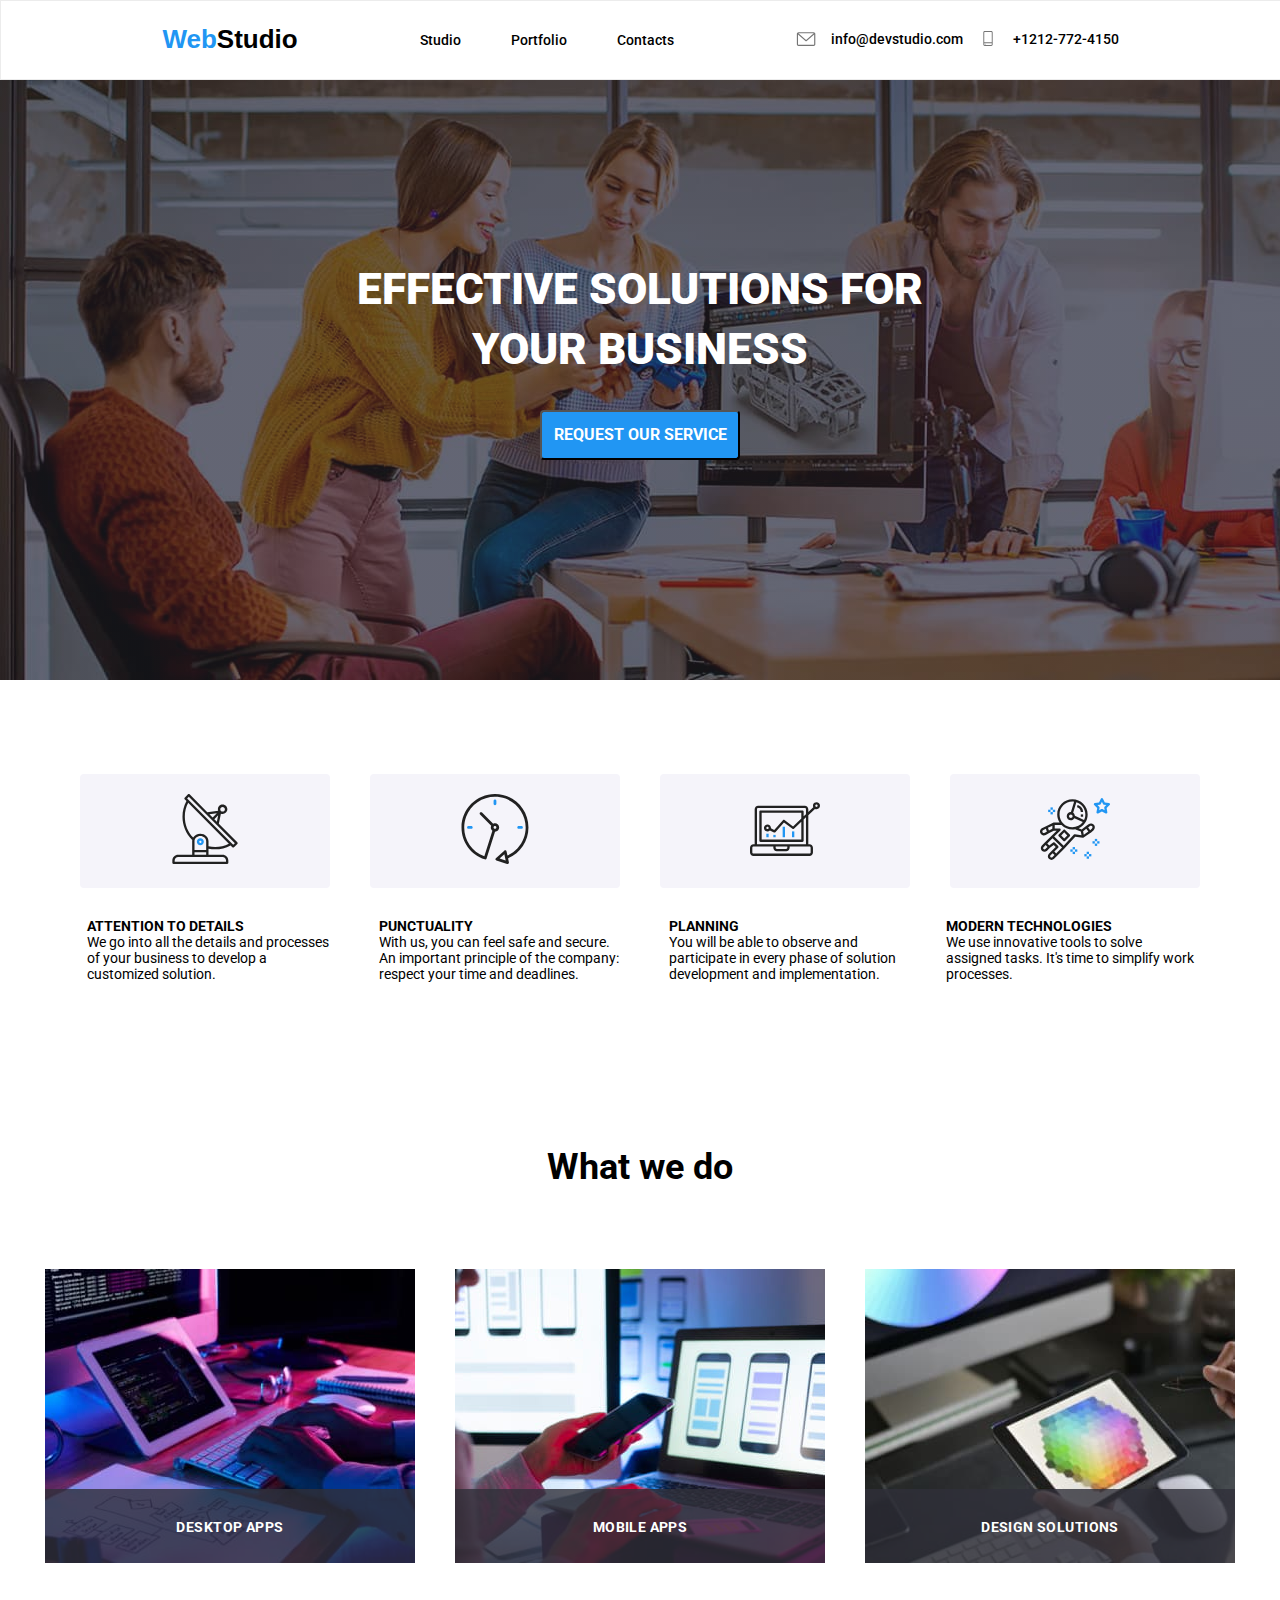
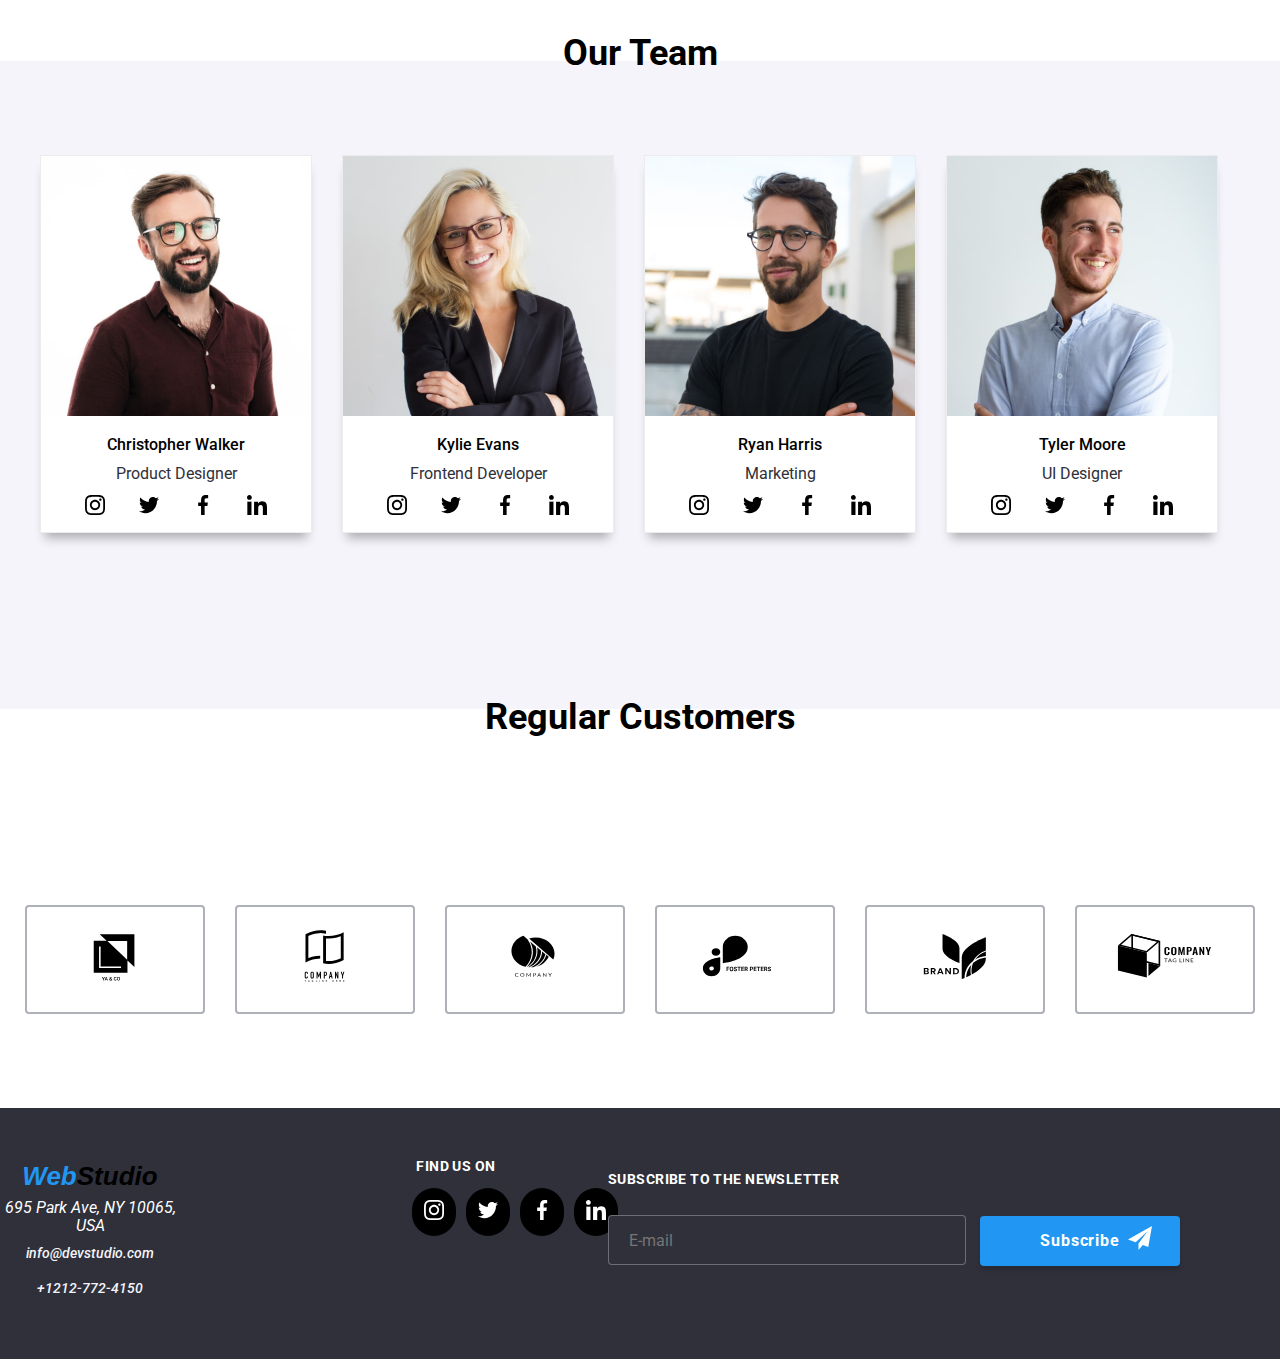
==== index.html @ 89158ddb "Initial commit" ====
<!DOCTYPE html>
<html lang="en">
  <head>
    <meta charset="UTF-8" />
    <meta name="viewport" content="width=device-width, initial-scale=1.0" />
    <title>Homework4</title>
    <link
      rel="stylesheet"
      href="https://cdnjs.cloudflare.com/ajax/libs/modern-normalize/2.0.0/modern-normalize.css"
    />

    <link rel="preconnect" href="https://fonts.googleapis.com" />
    <link rel="preconnect" href="https://fonts.gstatic.com" crossorigin />
    <link
      href="https://fonts.googleapis.com/css2?family=Roboto:ital,wght@0,100;0,300;0,400;0,500;0,700;0,900;1,100;1,300;1,400;1,500;1,700;1,900&display=swap"
      rel="stylesheet"
    />
    <link rel="stylesheet" href="CSS/style.css" />
  </head>

  <body>
    <!--Header Section-->
    <header class="header">
      <div class="container">
        <a
          class="header__logo"
          href="https://seriserj.github.io/goit-markup-hw-06/"
          ><p class="p__logo"><span class="span__logo">Web</span>Studio</p></a
        >
        <nav class="header__navigation">
          <ul>
            <li><a href="index.html">Studio</a></li>
            <li><a href="portfolio.html">Portfolio</a></li>
            <li><a href="#">Contacts</a></li>
          </ul>
        </nav>
        <div class="header__info">
          <svg class="item0">
            <use href="./images/icons/symbol-defs.svg#icon-envelope"></use>
          </svg>
          <a href="mailto:info@devstudio.com">info@devstudio.com</a>
          <svg class="item0">
            <use href="./images/icons/symbol-defs.svg#icon-smartphone"></use>
          </svg>
          <a href="tel:+1212-772-4150">+1212-772-4150</a>
        </div>
      </div>
    </header>
    <!--Main Section-->
    <main>
      <!--Hero section-->
      <section class="hero-section">
        <h1 class="hero-section__h1">
          EFFECTIVE SOLUTIONS FOR<br />YOUR BUSINESS
        </h1>
        <div class="div-button">
          <button data-modal-open type="button" class="hero-section__service">
            Request our service
          </button>
        </div>
      </section>
      <!--about section-->

      <ul class="about-cards">
        <li>
          <svg class="item1">
            <use href="./images/icons/symbol-defs.svg#icon-antenna"></use>
          </svg>
        </li>
        <li>
          <svg class="item1">
            <use href="./images/icons/symbol-defs.svg#icon-clock"></use>
          </svg>
        </li>
        <li>
          <svg class="item1">
            <use href="./images/icons/symbol-defs.svg#icon-diagram"></use>
          </svg>
        </li>
        <li>
          <svg class="item1">
            <use href="./images/icons/symbol-defs.svg#icon-astronaut"></use>
          </svg>
        </li>
      </ul>

      <section class="about">
        <div class="container">
          <div>
            <h5 class="about__h5">ATTENTION TO DETAILS</h5>
            <p class="about__text">
              We go into all the details and processes<br />of your business to
              develop a<br />customized solution.
            </p>
          </div>
          <div>
            <h5 class="about__h5">PUNCTUALITY</h5>
            <p class="about__text">
              With us, you can feel safe and secure.<br />An important principle
              of the company:<br />respect your time and deadlines.
            </p>
          </div>
          <div>
            <h5 class="about__h5">PLANNING</h5>
            <p class="about__text">
              You will be able to observe and<br />participate in every phase of
              solution<br />development and implementation.
            </p>
          </div>
          <div>
            <h5 class="about__h5">MODERN TECHNOLOGIES</h5>
            <p class="about__text">
              We use innovative tools to solve<br />assigned tasks. It's time to
              simplify work<br />processes.
            </p>
          </div>
        </div>
      </section>
      <!--What we do Section-->

      <section class="what-section">
        <div class="titlu1"><h2 class="h2">What we do</h2></div>
        <div class="container">
          <div class="box2">
            <img src="images/img.jpg" alt="a laptop" width="370" />
            <div class="overlay2"><h4>DESKTOP APPS</h4></div>
          </div>
          <div class="box2">
            <img src="images/box2.jpg" alt="a laptop" width="370" />
            <div class="overlay2"><h4>Mobile APPS</h4></div>
          </div>
          <div class="box2">
            <img src="images/box3.jpg" alt="a tablet" width="370" />
            <div class="overlay2"><h4>DESIGN SOLUTIONS</h4></div>
          </div>
        </div>
      </section>

      <!--Our Team Section-->

      <div class="titlu2"><h2 class="h2">Our Team</h2></div>
      <section class="team-section">
        <div class="container">
          <div class="team-section__cards">
            <img src="images/1.jpg" alt="a man" width="270" />
            <h6 class="h6">Christopher Walker</h6>
            <p class="team">Product Designer</p>
            <ul class="team-section__social">
              <li>
                <svg class="item2">
                  <use
                    href="./images/icons/symbol-defs.svg#icon-instagram"
                  ></use>
                </svg>
              </li>
              <li>
                <svg class="item2">
                  <use href="./images/icons/symbol-defs.svg#icon-twitter"></use>
                </svg>
              </li>
              <li>
                <svg class="item2">
                  <use
                    href="./images/icons/symbol-defs.svg#icon-facebook"
                  ></use>
                </svg>
              </li>
              <li>
                <svg class="item2">
                  <use
                    href="./images/icons/symbol-defs.svg#icon-linkedin"
                  ></use>
                </svg>
              </li>
            </ul>
          </div>
          <div class="team-section__cards">
            <img src="images/2.jpg" alt="a women" width="270" />
            <h6 class="h6">Kylie Evans</h6>
            <p class="team">Frontend Developer</p>
            <ul class="team-section__social">
              <li>
                <svg class="item2">
                  <use
                    href="./images/icons/symbol-defs.svg#icon-instagram"
                  ></use>
                </svg>
              </li>
              <li>
                <svg class="item2">
                  <use href="./images/icons/symbol-defs.svg#icon-twitter"></use>
                </svg>
              </li>
              <li>
                <svg class="item2">
                  <use
                    href="./images/icons/symbol-defs.svg#icon-facebook"
                  ></use>
                </svg>
              </li>
              <li>
                <svg class="item2">
                  <use
                    href="./images/icons/symbol-defs.svg#icon-linkedin"
                  ></use>
                </svg>
              </li>
            </ul>
          </div>
          <div class="team-section__cards">
            <img src="images/3.jpg" alt="a man" width="270" />
            <h6 class="h6">Ryan Harris</h6>
            <p class="team">Marketing</p>
            <ul class="team-section__social">
              <li>
                <svg class="item2">
                  <use
                    href="./images/icons/symbol-defs.svg#icon-instagram"
                  ></use>
                </svg>
              </li>
              <li>
                <svg class="item2">
                  <use href="./images/icons/symbol-defs.svg#icon-twitter"></use>
                </svg>
              </li>
              <li>
                <svg class="item2">
                  <use
                    href="./images/icons/symbol-defs.svg#icon-facebook"
                  ></use>
                </svg>
              </li>
              <li>
                <svg class="item2">
                  <use
                    href="./images/icons/symbol-defs.svg#icon-linkedin"
                  ></use>
                </svg>
              </li>
            </ul>
          </div>
          <div class="team-section__cards">
            <img src="images/4.jpg" alt="a man" width="270" />
            <h6 class="h6">Tyler Moore</h6>
            <p class="team">UI Designer</p>
            <ul class="team-section__social">
              <li>
                <svg class="item2">
                  <use
                    href="./images/icons/symbol-defs.svg#icon-instagram"
                  ></use>
                </svg>
              </li>
              <li>
                <svg class="item2">
                  <use href="./images/icons/symbol-defs.svg#icon-twitter"></use>
                </svg>
              </li>
              <li>
                <svg class="item2">
                  <use
                    href="./images/icons/symbol-defs.svg#icon-facebook"
                  ></use>
                </svg>
              </li>
              <li>
                <svg class="item2">
                  <use
                    href="./images/icons/symbol-defs.svg#icon-linkedin"
                  ></use>
                </svg>
              </li>
            </ul>
          </div>
        </div>
      </section>
      <!--Regular Customers-->

      <div class="titlu3"><h2 class="h2">Regular Customers</h2></div>
      <ul class="Customers-section">
        <li>
          <svg class="item3">
            <use href="./images/icons/symbol-defs.svg#icon-Logo0"></use>
          </svg>
        </li>
        <li>
          <svg class="item3">
            <use href="./images/icons/symbol-defs.svg#icon-Logo1"></use>
          </svg>
        </li>
        <li>
          <svg class="item3">
            <use href="./images/icons/symbol-defs.svg#icon-Logo2"></use>
          </svg>
        </li>
        <li>
          <svg class="item3">
            <use href="./images/icons/symbol-defs.svg#icon-Logo3"></use>
          </svg>
        </li>
        <li>
          <svg class="item3">
            <use href="./images/icons/symbol-defs.svg#icon-Logo4"></use>
          </svg>
        </li>
        <li>
          <svg class="item3">
            <use href="./images/icons/symbol-defs.svg#icon-Logo5"></use>
          </svg>
        </li>
      </ul>
    </main>
    <!--Footer Section-->
    <footer class="footer">
      <div class="footer-addres">
        <address class="footer__addres">
          <a href="#"
            ><p class="p__logo"><span class="span__logo">Web</span>Studio</p></a
          >
          <p class="footer-addres__addres">695 Park Ave, NY 10065, USA</p>

          <a href="https://seriserj.github.io/goit-markup-hw-06/"
            ><p><span>info@devstudio.com</span></p></a
          >
          <a href="tel:+1212-772-4150">+1212-772-4150</a>
        </address>
      </div>

      <!--Footer Section social-->

      <section class="footer-social">
        <div class="test">
          <ul class="footer-social__logo">
            <h4 class="footer-social__h4">FIND US ON</h4>
            <li>
              <svg class="item4">
                <use
                  href="./images/icons/symbol-defs.svg#icon-instagram1"
                ></use>
              </svg>
            </li>
            <li>
              <svg class="item4">
                <use href="./images/icons/symbol-defs.svg#icon-twitter1"></use>
              </svg>
            </li>
            <li>
              <svg class="item4">
                <use href="./images/icons/symbol-defs.svg#icon-facebook1"></use>
              </svg>
            </li>
            <li>
              <svg class="item4">
                <use href="./images/icons/symbol-defs.svg#icon-linkedin1"></use>
              </svg>
            </li>
          </ul>
        </div>
      </section>
      <!--Footer Section subscribe-->
      <section class="subscribe">
        <div class="subscribe-div">
          <h3 class="subscribe_title">Subscribe to the newsletter</h3>
          <form name="subscribe_form" class="subscribe_form"></form>
          <label class="subscribe_position">
            <input
              name="useremail"
              type="email"
              class="subscribe_input"
              placeholder="E-mail"
            />
            <button type="submit" class="subscribe_btn">
              Subscribe
              <svg class="subscribe_svg" width="24px" height="24px">
                <use
                  href="./images/icons/symbol-defs.svg#icon-icon-sageata"
                ></use>
              </svg>
            </button>
          </label>
        </div>
      </section>
    </footer>
    <!--Modal-->
    <div data-modal class="is-hidden">
      <div data-modal-content>
        <button data-modal-close type="button">X</button>
        <h2 class="modal-title">
          Leave your information and we'll call you back
        </h2>

        <form name="modal-form" class="modal-form">
          <label class="modal-form__position"
            >Name
            <input type="text" name="username" class="modal-form__input" />
            <svg width="12px" height="12px">
              <use href="./images/icons/form-icons.svg#icon-person"></use>
            </svg>
          </label>
          <label class="modal-form__position">
            Telefon
            <input type="number" name="userphone" class="modal-form__input" />
            <svg width="12px" height="12px">
              <use href="./images/icons/form-icons.svg#icon-phone"></use>
            </svg>
          </label>
          <label class="modal-form__position">
            E-mail
            <input type="email" name="useremail" class="modal-form__input" />
            <svg width="12px" height="12px">
              <use href="./images/icons/form-icons.svg#icon-email"></use>
            </svg>
          </label>
          <label class="modal-form__position">
            Mesaj
            <textarea
              name="mesaj"
              placeholder="Introdu mesajul tau"
              class="modal-form__comments"
              rows="5"
            ></textarea>
          </label>
          <label class="modal-form__position modal-form__checked"
            ><input
              type="checkbox"
              name="agree"
              value="agree"
              class="modal-form__input"
            />
            <span class="replace-checkbox modal-checkbox__position">
              <svg>
                <use href="./images/icons/form-icons.svg#icon-checked"></use>
              </svg>
            </span>
            I agree with the letter and accept the
            <a href="#" class="condition">Terms and Conditions</a>
          </label>

          <button type="submit" class="modal-form__btn">Send</button>
        </form>
      </div>
    </div>

    <script src="./modal.js"></script>
  </body>
</html>
---- CSS/style.css ----
:root {
    --black: #000000;
    --light-black: #2F303A;
    --blue: #2196F3;
    --white: #FFFFFF;
    --light-grey: #f5f4fa;
    --primary-font: 'Roboto', sans-serif;
    --secondary-font: 'Raleway', sans-serif;
}
* {
    margin: 0;
    padding: 0;
  }
  
  img {
    display: block;
    max-width: 100%;
    height: auto;
  }
  
  ul {
    list-style: none;
  }

  html {
    box-sizing: border-box;
  }
body {
    font-family: var(--primary-font);
}
.container {
    width: 1200px;
    margin-right: auto;
    margin-left: auto;
}
/* Header section style*/

.item0 {
    width: 20px;
    height: 15px;
}

.header {
    background-color: #FFFFFF;
    height: 80px;
    border-style:solid;
    border-width: 1px;
    border-color: #ececec;
    border-right: #FFFFFF;
    
}

.header .container {
    display: flex;
    justify-content: space-evenly;
    margin-top: 30px;
  }

.header__logo {
    text-decoration: none;
}
.p__logo {
    text-decoration: none;
    font-family: var(--secondary-font);
    font-weight: 700;
    font-size: 26px;
    line-height: 16px;
    color: var(--black);
}

.span__logo {
    text-decoration: none;
    font-family: var(--secondary-font);
    font-weight: 700;
    font-size: 26px;
    line-height: 16px;
    color: var(--blue);
 }


.header__navigation ul {
    display: flex;
    gap: 50px;
}

.header__navigation a {
    text-decoration: none;
    font-weight: 500;
    font-size: 14px;
    line-height: 16px;
    color: var(--black);
    position: relative;
}
.header__navigation a:hover {
    color: var(--blue);
}

.header__navigation a::after,
.header__navigation a:after {
    content: '';
    height: 4px;
    width: 0;
    border-radius: 20px;
    position: absolute;
    top: 30px;
    left: 0;
    background-color: var(--blue);
    transition-duration: 0.5s;
    transition-property: width;
}

.header__navigation a:hover::after,
.header__navigation a:active::after {
    width: 100%;
}



.header__info {
    display: flex;
    gap: 15px;
   
}
.header__info a {
    text-decoration: none;
    font-weight: 500;
    font-size: 14px;
    line-height: 16px;
    color: var(--black); 
}
.header__info a:hover {
    color: var(--blue);
}

/* Hero section style*/

.hero-section {
background-color: var(--light-black);
height: 600px;
background-image: linear-gradient(0deg,
        rgba(47, 48, 58, 0.4),
        rgba(47, 48, 58, 0.4)), 
        url(../images/back.jpg);
}

.hero-section__h1 {
    text-decoration: none;
    font-weight: 900;
    font-size: 44px;
    line-height: 136%;
    color: var(--white);
    text-transform: uppercase;
    text-align: center;
    padding-top: 180px;
}   
.hero-section__service {
    font-weight: 700;
    font-size: 16px;
    line-height: 16px;
    background-color: var(--blue);
    color: var(--white);
    text-transform: uppercase;
    cursor: pointer;
    border-radius: 4px;
    width: 200px;
    height: 50px;
}
.div-button {
text-align: center;
margin-top: 30px;
}
.about {
    background-color: #FFFFFF;
    height: 101px;
}
.about .container {
    display: flex;
    gap: 50px;
    justify-content: center;
    padding-top: 30px;
}
.about__h5 {
    text-decoration: none;
    font-weight: 700;
    font-size: 14px;
    line-height: 16px;
    color: var(--black);
}
.about__text {
    text-decoration: none;
    font-weight: 400;
    font-size: 14px;
    line-height: 16px;
    color: var(--black);
}
/* What we do style*/ /* Our team style*/

.box2 {
    position: relative;
    width: 370px;
    height: 294px;
    margin: 0 auto;
}
.overlay2 {
    position: absolute;
    top: 220px;
    left: 0;
    width: 100%;
    height: 25%;
    background-color: rgba(47, 48, 58, 0.8);
}
.overlay2 h4 {
    font-weight: 700;
    font-size: 14px;
    letter-spacing: 0.03em;
    text-transform: uppercase;
    text-align: center;
    color: #fff;
    padding: 30px;
}
.what-section {
    height: 386px;
}

.what-section .container {
    display: flex;
    gap: 30px;
    padding-top: 94px;

   
}
.team-section {
    background-color: var(--light-grey); 
    height: 648px;
    
}
.team-section .container {
    display: flex;
    gap: 30px;
    padding-top: 94px;
       
}
.h2 {
    text-decoration: none;
    font-weight: 700;
    font-size: 36px;
    line-height: 16px;
    color: var(--black);
    
}

.h6 {
    font-size: 16px;
    font-weight: 500;
    display: flex;
    justify-content: center;
    padding-top: 20px;
}
.team {
    font-size: 16px;
    font-weight: 400;
    color: var(--light-black);
    display: flex; 
    justify-content: center;
    padding-top: 10px;
}
.titlu1 {
    text-align: center; 
    margin-top: 170px;
}
.titlu2 {
    text-align: center;
    margin-top: 100px;
}
.team-section__cards {
    background-color: var(--white);
    border-style:solid;
    border-width: 1px;
    border-color: #ececec;
    box-shadow: 0 10px 10px -5px rgba(0, 0, 0, 0.3);
}
/* Primele carduri*/
.about-cards {
display: flex;
justify-content: center;
gap: 40px;
margin-top: 94px;
}
.about-cards li {
    background-color: var(--light-grey);
    padding-inline: 90px;
    padding-block: 20px;
    border-radius: 4px;
}
.item1 {
    width: 70px;
    height: 70px;
}
 /*our team social-cards*/
.team-section__social {
    display: flex;
    justify-content: center;
    gap: 10px;
}
.team-section__social li {
    padding: 12px;
    border-radius: 100px;
    background-color:var(--white);
    
}
.team-section__social li:hover {
   background-color: var(--blue);
   fill: var(--white);
}
.item2 {
    width: 20px;
    height: 20px;
 }

/*Regular Customers*/
.titlu3 {
    text-align: center;
}
.Customers-section {
    display: flex;
    justify-content: center;
    gap: 30px;
    margin-top: 180px;
    margin-bottom: 94px;
}
.item3 {
    width: 106px;
    height: 60px;
}
.Customers-section li {
    padding-inline: 35px;
    padding-block: 20px;
    border-style:solid;
    border-width: 2px;
    border-color: #AFB1B8;
    border-radius: 4px;
}
.Customers-section li:hover {
    border-color:var(--blue)
}
.item3:hover {
   fill: var(--blue);
}
/* Footer section style*/
.footer {
    height: 251px;
    background-color: var(--light-black);
    position: relative;
}
.footer-addres {
text-align: center;
padding-top: 60px;
margin-right: 1100px;
}
.footer__addres a {
    text-decoration: none;
    font-weight: 500;
    font-size: 14px;
    line-height: 35px;
    color: var(--light-grey)
}
.footer__addres a:hover {
    color: var(--blue);
}
.footer-addres__addres {
    color: var(--white);
    padding-top: 15px;
}


.item4 {
    width: 20px;
    height: 20px;
}
.footer-social ul {
    display: flex;
    justify-content: center;
    gap: 10px;
    position: absolute;
    top: 80px;
    width: 100%;
    right: 170px;
    
}
.footer-social li {
    padding: 12px;
    border-radius: 100px;
    background-color: var(--black)
}
.footer-social li:hover {
    background-color: var(--blue)
}
.footer-social__h4 {
    display: flex;
    justify-content: center;
    font-weight: 700;
    font-size: 14px;
    letter-spacing: 0.03em;
    text-transform: uppercase;
    color: var(--white); 
    position: relative;
    bottom: 30px;
    left: 94px;
}
/* Footer section subscribe*/

.subscribe {
    position: relative;
    
}
.subscribe_title {
font-family: "Roboto", sans-serif;
font-weight: 700;
font-size: 14px;
letter-spacing: 0.03em;
text-transform: uppercase;
color: #fff;
}
.subscribe_btn {
width: 200px;
height: 50px;
background-color: var(--blue);
box-shadow: 0px 4px 4px 0px rgba(0, 0, 0, 0.15);
outline: none;
border: none;
cursor: pointer;
color: var(--white);
font-size: 16px;
font-weight: 700;
line-height: 30px;
letter-spacing: 0.06em;
text-align: center;
border-radius: 4px;
margin-left: 10px;

}
.subscribe_svg {
position: absolute;
left: 520px;
}
.subscribe_form {
padding: 12px 0px;
display: flex;
gap: 12px;
}
.subscribe-div {
position: absolute;
display: column;
bottom: 40px;
right: 100px;
    justify-content: center;
}
.subscribe_input {
    outline: none;
    margin-top: 4px;
    border-radius: 4px;
    cursor: pointer;
    border: 1px solid rgba(255, 255, 255, 0.3);
    border-radius: 4px;
    width: 358px;
    height: 50px;
    background-color: var(--light-black);
    padding: 20px;
}
.subscribe_input:hover {
border-color: var(--blue);
}

/* Portfolio style*/

.portfolio__nav {
    font-weight: 500;
    font-size: 16px;
    border: var(--white);
    border-radius: 4px;
    width: 100px;
    height: 38px;
}
.portfolio__nav:hover {
color: var(--white);
background-color: var(--blue);
}


.portfolio-img .container {
   display: flex;
   flex-wrap: wrap;
   gap: 30px;
   padding-bottom: 94px;
   
}
.container__portfolio {
    border-style:solid;
    border-width: 1px;
    border-color: #ececec;
    box-shadow: 0 10px 10px -5px rgba(0, 0, 0, 0.3);
}
.portfolio-button .container {
    display: flex;
    gap: 30px;
    justify-content: center;
    padding-top: 94px;
    padding-bottom: 50px; 
}
.box {
    position: relative;
    width: 370px;
    height: 370px;
    margin: 0 auto;
    overflow: hidden;
}

.overlay {
    position: absolute;
    top: 0;
    left: 0;
    width: 100%;
    height: 100%;
    background-color: rgba(33, 150, 243, 0.9);
    transform: translatey(100%);
    transition: transform 250ms ease-in-out;
}

.box:hover .overlay {
    transform: translatey(0);
}

.overlay code {
    display: inline-block;
    padding: 2px 4px;
    border-radius: 2px;
    background-color: #fff;
    color: #2a2a2a;
}
.box_overlay {
    position: relative;
    overflow: hidden;
}
.overlay_text {
    font-family: "Roboto", sans-serif;
    font-weight: 400;
     font-size: 18px;
    line-height: 156%;
    letter-spacing: 0.03em;
    color: var(--white);
     padding: 60px;   
}

/* Style modal */

.is-hidden {
    opacity: 0;
    visibility: hidden;
    pointer-events: none;
}

[data-modal] {
    height: 100%;
    width: 100%;
    position: fixed;
    top: 0;
    left: 0;
    background-color: rgba(0, 0, 0, 0.5);
}

.is-hidden [data-modal-content] {
    transform: translate(-50%, -50%) scale(0.5);
}

[data-modal-content] {
    width: 528px;
    height: 581px;
    background-color: var(--white);
    position: absolute;
    top: 50%;
    left: 50%;
    transform: translate(-50%, -50%) scale(1);
    transition-duration: 1s;
    padding: 40px 40px;
}

[data-modal-close] {
    position: absolute;
    top: 10px;
    right: 10px;
}

.modal-title {
    font-family: Roboto;
    font-size: 20px;
    font-weight: 700;
    line-height: 23.44px;
    letter-spacing: 0.03em;
    text-align: center;
}

.modal-form {
    padding: 12px 0px;
    display: flex;
    flex-direction: column;
    gap: 12px;
}

.modal-form__position {
    display: flex;
    flex-direction: column;
    font-weight: 400;
    font-size: 12px;
    line-height: 14px;
    letter-spacing: 0.01em;
    color: rgba(117, 117, 117, 1);
    position: relative;
}

.modal-form__position svg {
    position: absolute;
    width: 18px;
    height: 18px;
    top: 26px;
    left: 7px;
}

.modal-form__position input {
    padding-left: 30px;
}

.modal-form__position input:focus+svg,
.modal-form__position input:hover+svg {
    fill: var(--blue);
}

.modal-form__input {
    outline: none;
    margin-top: 4px;
    border-radius: 4px;
    height: 35px;
    cursor: pointer;
    border: 1px solid rgba(33, 33, 33, 0.2);
    padding-left: 12px;
}

.modal-form__comments {
    outline: none;
    margin-top: 4px;
    border-radius: 4px;
    height: 35px;
    cursor: pointer;
    border: 1px solid rgba(33, 33, 33, 0.2);
    padding-left: 12px;
    padding-top: 5px;
    height: 120px;
}

.modal-form__input:hover,
.modal-form__input:focus,
.modal-form__comments:hover,
.modal-form__comments:focus {
    border-color: var(--blue);
}

.modal-form__checked {
    flex-direction: row;
    align-items: center;
    font-size: 14px;
    font-weight: 400;
    line-height: 24px;
    letter-spacing: 0.03em;
    text-align: left;
    gap: 10px;
    justify-content: center;
}

.condition {
    color: var(--blue);
}

.modal-form__input[type='checkbox'] {
    display: none;
}

.modal-checkbox__position {
    position: relative;
    width: 12px;
    height: 12px;
    border: 1px solid black;
    border-radius: 2px;
}

.modal-form__input[type='checkbox']:checked+.replace-checkbox {
    background-color: var(--blue);
    border-color: var(--blue);
}

.modal-checkbox__position svg {
    position: absolute;
    height: 12px;
    width: 12px;
    top: -1px;
    left: 0px;
    display: none;
    fill: var(--white);
}

.modal-form__input[type='checkbox']:checked+.modal-checkbox__position svg {
    display: block;
}

.modal-form__btn {
    width: 200px;
    height: 50px;
    background-color: var(--blue);
    box-shadow: 0px 4px 4px 0px rgba(0, 0, 0, 0.15);
    outline: none;
    border: none;
    cursor: pointer;
    color: var(--white);
    font-size: 16px;
    font-weight: 700;
    line-height: 30px;
    letter-spacing: 0.06em;
    text-align: center;
    border-radius: 4px;
    margin: 0 auto;
}

.active {
    background-color: var(--blue);
}
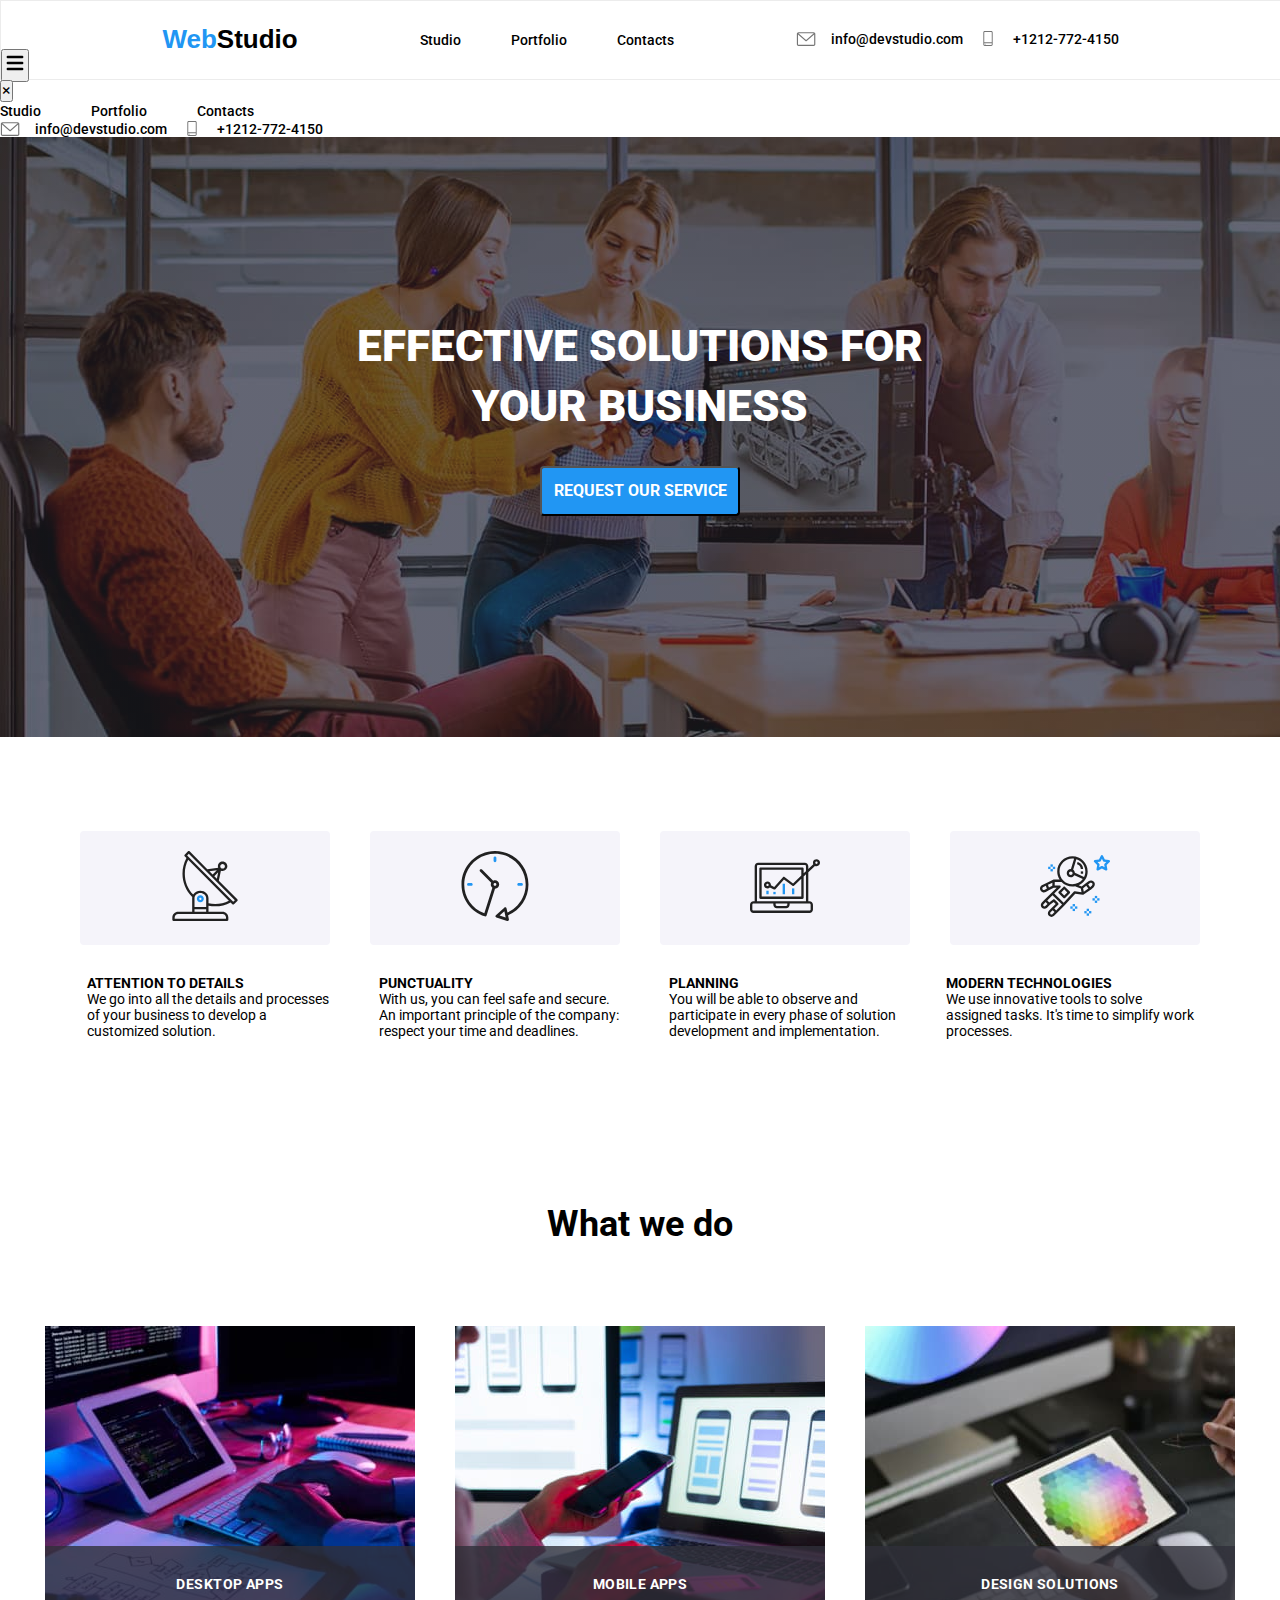
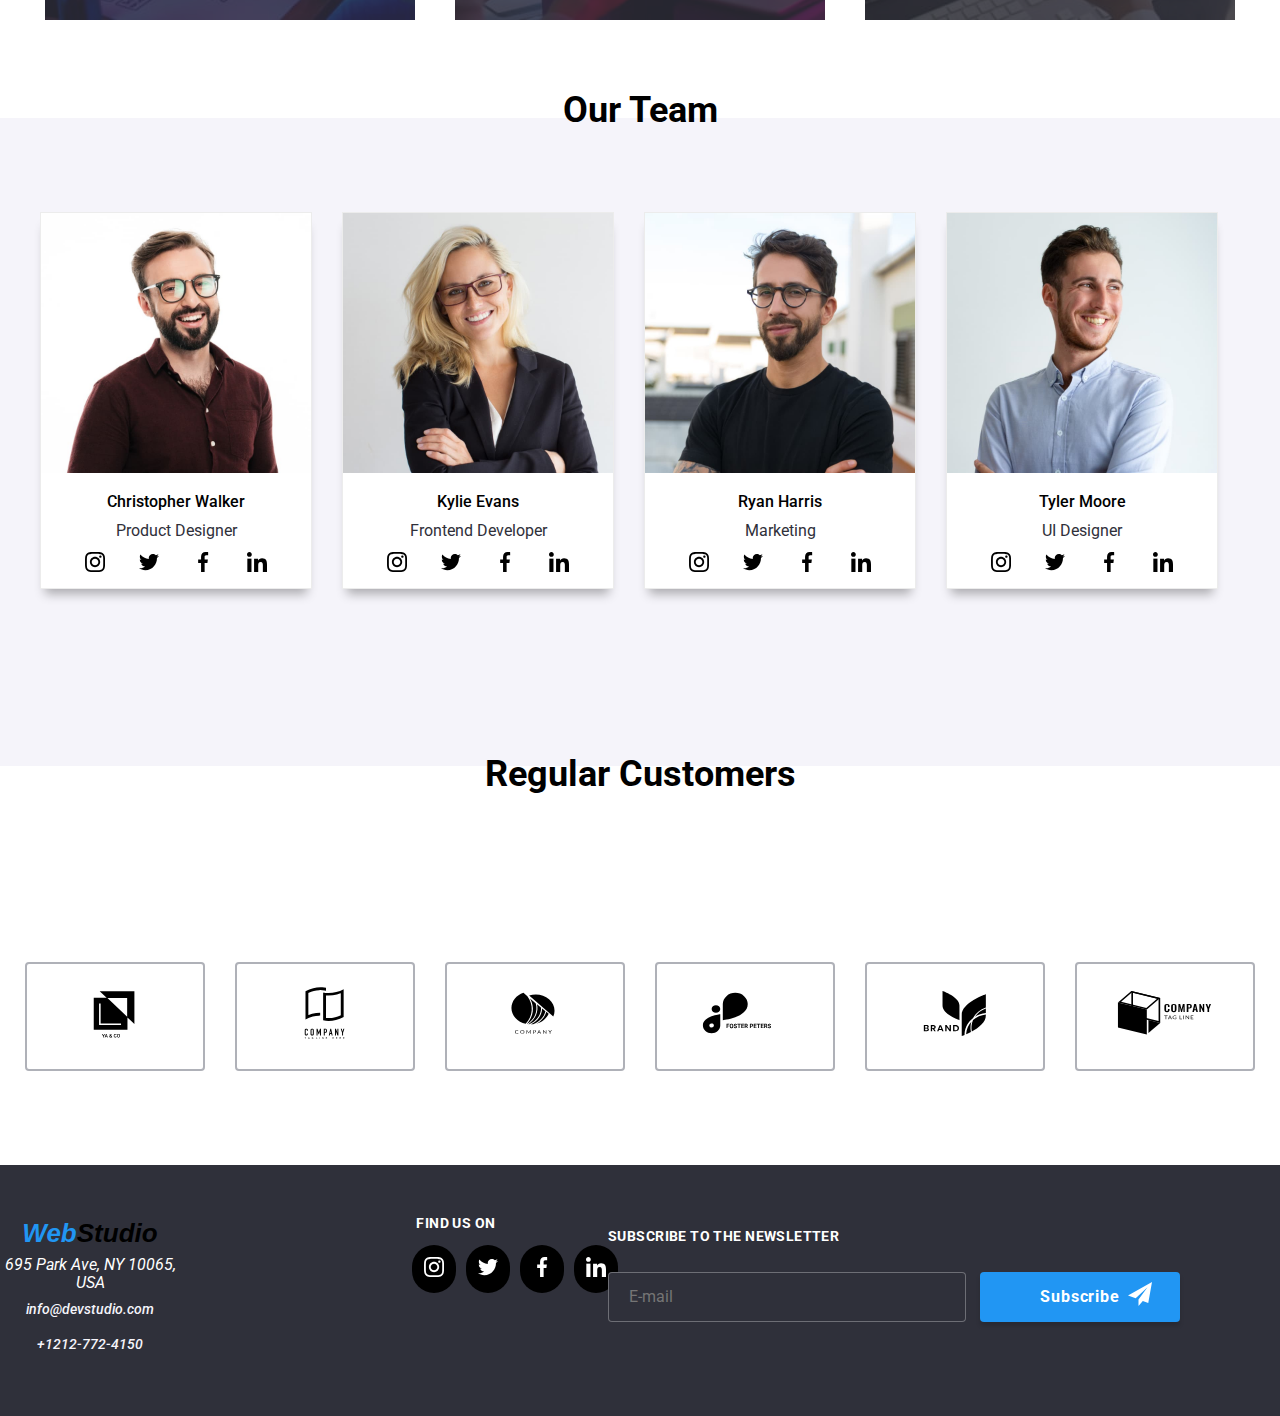
==== commit 210cba47: "mobile" ====
--- a/index.html
+++ b/index.html
@@ -3,7 +3,8 @@
   <head>
     <meta charset="UTF-8" />
     <meta name="viewport" content="width=device-width, initial-scale=1.0" />
-    <title>Homework4</title>
+    <title>Homework7</title>
+    <meta name="viewport" content="width=device-width, initial-scale=1.0" />
     <link
       rel="stylesheet"
       href="https://cdnjs.cloudflare.com/ajax/libs/modern-normalize/2.0.0/modern-normalize.css"
@@ -45,7 +46,49 @@
           <a href="tel:+1212-772-4150">+1212-772-4150</a>
         </div>
       </div>
+
+      <button
+        class="js-open-menu button button--toggle-menu"
+        aria-expanded="false"
+        aria-controls="mobile-menu"
+      >
+        <svg
+          width="24"
+          height="24"
+          fill="currentColor"
+          viewBox="0 0 20 20"
+          xmlns="http://www.w3.org/2000/svg"
+        >
+          <path
+            fill-rule="evenodd"
+            d="M3 5a1 1 0 011-1h12a1 1 0 110 2H4a1 1 0 01-1-1zM3 10a1 1 0 011-1h12a1 1 0 110 2H4a1 1 0 01-1-1zM3 15a1 1 0 011-1h12a1 1 0 110 2H4a1 1 0 01-1-1z"
+            clip-rule="evenodd"
+          ></path>
+        </svg>
+      </button>
     </header>
+
+    <div class="js-menu-container">
+      <button class="js-close-menu button button-close-menu">&times;</button>
+      <nav class="header__navigation">
+        <ul>
+          <li><a href="index.html">Studio</a></li>
+          <li><a href="portfolio.html">Portfolio</a></li>
+          <li><a href="#">Contacts</a></li>
+        </ul>
+      </nav>
+      <div class="header__info">
+        <svg class="item0">
+          <use href="./images/icons/symbol-defs.svg#icon-envelope"></use>
+        </svg>
+        <a href="mailto:info@devstudio.com">info@devstudio.com</a>
+        <svg class="item0">
+          <use href="./images/icons/symbol-defs.svg#icon-smartphone"></use>
+        </svg>
+        <a href="tel:+1212-772-4150">+1212-772-4150</a>
+      </div>
+    </div>
+
     <!--Main Section-->
     <main>
       <!--Hero section-->
